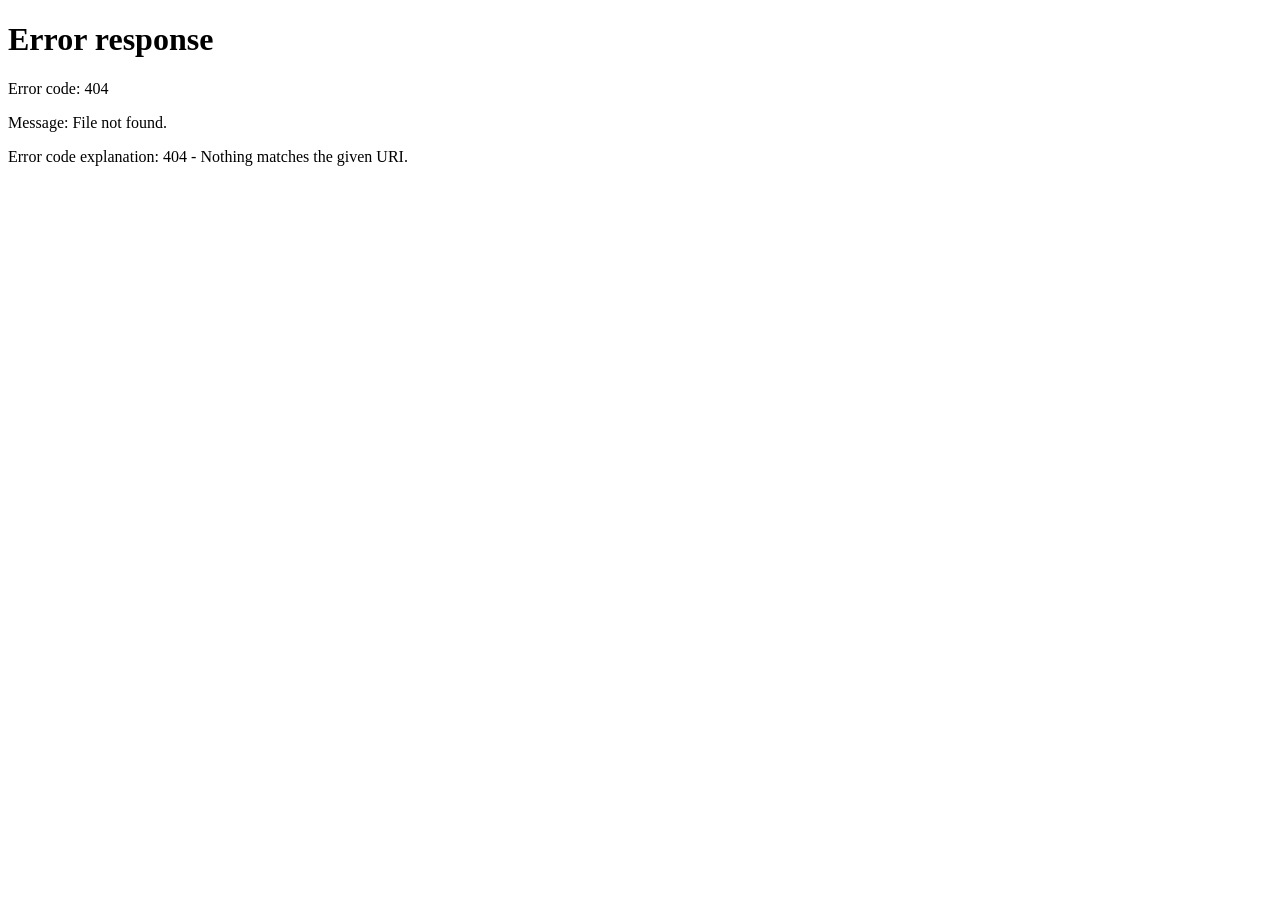
==== Checkout/checkout.html @ 46fd6de1 "my first website" ====
<!DOCTYPE html>
<html lang="en">

<head>
    <meta charset="UTF-8">
    <meta name="viewport" content="width=device-width, initial-scale=1.0">
    <title>Secure Checkout | DMotoTech Premium</title>
    <!-- Fonts & Icons -->
    <link href="https://fonts.googleapis.com/css2?family=Plus+Jakarta+Sans:wght@400;500;600;700;800&display=swap"
        rel="stylesheet">
    <link rel="stylesheet" href="https://cdnjs.cloudflare.com/ajax/libs/font-awesome/6.4.0/css/all.min.css">

    <link rel="stylesheet" href="../Header/header.css">

    <!-- Razorpay SDK -->
    <script src="https://checkout.razorpay.com/v1/checkout.js"></script>
    <script src="../Header/header.js"></script>

    <style>
        * {
            margin: 0;
            padding: 0;
            box-sizing: border-box;
            font-family: 'Plus Jakarta Sans', sans-serif;
        }

        body {
            background-color: #f8fafc;
            color: #0f172a;
            min-height: 100vh;
            display: flex;
            flex-direction: column;
        }

        /* Premium Navbar Header */
        .checkout-navbar {
            background: #ffffff;
            border-bottom: 1px solid #e2e8f0;
            padding: 14px 40px;
            display: flex;
            justify-content: space-between;
            align-items: center;
            sticky: top;
            z-index: 10;
        }

        .nav-logo img {
            height: 40px;
            object-fit: contain;
        }

        .secure-badge {
            display: flex;
            align-items: center;
            gap: 8px;
            font-size: 13px;
            font-weight: 600;
            color: #64748b;
        }

        .secure-badge i {
            color: #22c55e;
            font-size: 16px;
        }

        /* Main Split Container Layout */
        .main-checkout-wrapper {
            max-width: 1250px;
            width: 100%;
            margin: 40px auto;
            padding: 0 24px;
            display: grid;
            grid-template-columns: 1fr 420px;
            gap: 32px;
            flex-grow: 1;
        }

        /* Left Column: Payments Section */
        .payment-section-box {
            background: #ffffff;
            border: 1px solid #e2e8f0;
            border-radius: 16px;
            padding: 32px;
            box-shadow: 0 4px 6px -1px rgba(0, 0, 0, 0.02);
        }

        .section-title {
            font-size: 20px;
            font-weight: 800;
            letter-spacing: -0.3px;
            margin-bottom: 8px;
            color: #0f172a;
        }

        .section-desc {
            font-size: 13px;
            color: #64748b;
            margin-bottom: 28px;
        }

        .payment-methods-grid {
            display: flex;
            flex-direction: column;
            gap: 16px;
        }

        .method-card {
            display: flex;
            align-items: center;
            gap: 18px;
            padding: 20px;
            border: 2px solid #e2e8f0;
            border-radius: 12px;
            cursor: pointer;
            transition: all 0.25s cubic-bezier(0.4, 0, 0.2, 1);
            position: relative;
        }

        .method-card:hover {
            border-color: #0f172a;
            background: #f8fafc;
        }

        .method-card.selected {
            border-color: #0f172a;
            background: #f8fafc;
            box-shadow: 0 4px 12px rgba(0, 0, 0, 0.03);
        }

        .custom-radio {
            width: 20px;
            height: 20px;
            border: 2px solid #cbd5e1;
            border-radius: 50%;
            display: flex;
            align-items: center;
            justify-content: center;
            transition: all 0.2s;
            flex-shrink: 0;
        }

        .method-card.selected .custom-radio {
            border-color: #0f172a;
        }

        .method-card.selected .custom-radio::after {
            content: '';
            width: 10px;
            height: 10px;
            background: #0f172a;
            border-radius: 50%;
        }

        .method-icon {
            width: 48px;
            height: 48px;
            background: #f1f5f9;
            border-radius: 10px;
            display: flex;
            align-items: center;
            justify-content: center;
            color: #0f172a;
        }

        .method-details {
            flex-grow: 1;
        }

        .method-details h4 {
            font-size: 15px;
            font-weight: 700;
            color: #0f172a;
            margin-bottom: 2px;
        }

        .method-details p {
            font-size: 12px;
            color: #64748b;
        }

        /* Right Column: Amazon-Style Summary Sidebar */
        .summary-sidebar-card {
            background: #ffffff;
            border: 1px solid #e2e8f0;
            border-radius: 16px;
            padding: 24px;
            position: sticky;
            top: 100px;
            height: fit-content;
            box-shadow: 0 10px 15px -3px rgba(0, 0, 0, 0.02);
        }

        .sidebar-title {
            font-size: 16px;
            font-weight: 700;
            margin-bottom: 16px;
        }

        /* Live Products Mini List */
        .checkout-items-list {
            max-height: 240px;
            overflow-y: auto;
            display: flex;
            flex-direction: column;
            gap: 14px;
            margin-bottom: 20px;
            padding-right: 4px;
        }

        /* Custom Scrollbar for products */
        .checkout-items-list::-webkit-scrollbar {
            width: 5px;
        }

        .checkout-items-list::-webkit-scrollbar-thumb {
            background: #cbd5e1;
            border-radius: 4px;
        }

        .summary-product-item {
            display: flex;
            gap: 12px;
            align-items: center;
            padding-bottom: 12px;
            border-bottom: 1px dashed #e2e8f0;
        }

        .summary-product-item img {
            width: 52px;
            height: 52px;
            object-fit: cover;
            border-radius: 8px;
            border: 1px solid #e2e8f0;
            flex-shrink: 0;
        }

        .p-info {
            flex-grow: 1;
            min-width: 0;
        }

        .p-info h5 {
            font-size: 13px;
            font-weight: 600;
            color: #0f172a;
            white-space: nowrap;
            overflow: hidden;
            text-overflow: ellipsis;
        }

        .p-info p {
            font-size: 11px;
            color: #64748b;
        }

        .p-item-price {
            font-size: 13px;
            font-weight: 700;
            color: #0f172a;
            text-align: right;
        }

        /* Pricing Invoice Breakdown */
        .invoice-breakdown {
            display: flex;
            flex-direction: column;
            gap: 10px;
            padding: 16px 0;
            border-top: 1px solid #e2e8f0;
            border-bottom: 1px solid #e2e8f0;
        }

        .invoice-row {
            display: flex;
            justify-content: space-between;
            font-size: 13px;
            color: #64748b;
        }

        .invoice-row.total-row {
            font-size: 16px;
            font-weight: 800;
            color: #0f172a;
            margin-top: 4px;
        }

        .total-row .total-price {
            color: #ef4444;
        }

        /* Order CTA Button */
        .place-order-btn {
            width: 100%;
            padding: 15px;
            background: #0f172a;
            color: #ffffff;
            border: none;
            border-radius: 10px;
            font-size: 14px;
            font-weight: 700;
            cursor: pointer;
            margin-top: 20px;
            transition: background 0.2s;
            display: flex;
            align-items: center;
            justify-content: center;
            gap: 8px;
        }

        .place-order-btn:hover {
            background: #1e293b;
        }

        .return-link {
            display: block;
            text-align: center;
            font-size: 12px;
            font-weight: 600;
            color: #64748b;
            text-decoration: none;
            margin-top: 16px;
            transition: color 0.2s;
        }

        .return-link:hover {
            color: #0f172a;
        }

        /* Responsive Breakpoints */
        @media (max-width: 992px) {
            .main-checkout-wrapper {
                grid-template-columns: 1fr;
                gap: 24px;
                margin: 20px auto;
            }

            .summary-sidebar-card {
                position: static;
            }
        }
    </style>
</head>

<body>

    <div id="global-header"></div>

    <!-- MAIN INTERFACE -->
    <main class="main-checkout-wrapper">

        <!-- LEFT COLUMN: PAYMENT SCHEME -->
        <section class="payment-section-box">
            <h2 class="section-title">Choose Payment Method</h2>
            <p class="section-desc">Select an option below to securely process and fulfill your order.</p>

            <div class="payment-methods-grid">
                <!-- Method 1: Razorpay Gateway -->
                <div class="method-card selected" id="opt-online" onclick="selectPaymentRoute('online')">
                    <div class="custom-radio"></div>
                    <div class="method-icon">
                        <svg xmlns="http://www.w3.org/2000/svg" width="22" height="22" viewBox="0 0 24 24" fill="none"
                            stroke="currentColor" stroke-width="2" stroke-linecap="round" stroke-linejoin="round">
                            <rect x="1" y="4" width="22" height="16" rx="2" ry="2"></rect>
                            <line x1="1" y1="10" x2="23" y2="10"></line>
                        </svg>
                    </div>
                    <div class="method-details">
                        <h4>Pay Online (Instant Verification)</h4>
                        <p>Pay smoothly using UPI, Cards, NetBanking, or Wallets via Razorpay</p>
                    </div>
                </div>

                <!-- Method 2: Cash on Delivery -->
                <div class="method-card" id="opt-cod" onclick="selectPaymentRoute('cod')">
                    <div class="custom-radio"></div>
                    <div class="method-icon">
                        <svg xmlns="http://www.w3.org/2000/svg" width="22" height="22" viewBox="0 0 24 24" fill="none"
                            stroke="currentColor" stroke-width="2" stroke-linecap="round" stroke-linejoin="round">
                            <rect x="2" y="7" width="20" height="14" rx="2" ry="2"></rect>
                            <path d="M16 21V5a2 2 0 0 0-2-2h-4a2 2 0 0 0-2 2v16"></path>
                        </svg>
                    </div>
                    <div class="method-details">
                        <h4>Cash on Delivery (COD)</h4>
                        <p>Pay with cash direct at your doorstep upon handling shipment</p>
                    </div>
                </div>
            </div>
        </section>

        <!-- RIGHT COLUMN: AMAZON SYSTEM BREAKDOWN -->
        <aside class="summary-sidebar-card">
            <h3 class="sidebar-title">Order Summary</h3>

            <!-- Dynamic Inject Item List Target -->
            <div class="checkout-items-list" id="checkoutItemsTarget"></div>

            <!-- Financial Metrics Grid -->
            <div class="invoice-breakdown">
                <div class="invoice-row">
                    <span>Items Subtotal:</span>
                    <span id="subtotalCost">₹0</span>
                </div>
                <div class="invoice-row">
                    <span>Shipping Handling:</span>
                    <span style="color: #22c55e; font-weight: 600;">FREE</span>
                </div>
                <div class="invoice-row">
                    <span>Estimated Tax (GST):</span>
                    <span>₹0</span>
                </div>
                <div class="invoice-row total-row">
                    <span>Order Total:</span>
                    <span class="total-price" id="finalTotalCost">₹0</span>
                </div>
            </div>

            <!-- Big Core CTA Button -->
            <button class="place-order-btn" onclick="executeSelectedOrderPayment()">
                <i class="fa-solid fa-lock"></i> Complete My Order
            </button>

            <a href="./index.html" class="return-link"><i class="fa-solid fa-chevron-left"
                    style="font-size:10px; margin-right:4px;"></i> Return & Edit Cart</a>
        </aside>

    </main>

    <!-- CORE DATA PROCESSING CONTROLLER LOGIC -->
    <script>
        let selectedPaymentMethod = 'online';
        let calculatedCartTotal = 0;

        function renderCheckoutOverview() {
            const activeCartItems = JSON.parse(localStorage.getItem('dochaki_cart')) || [];
            const listContainer = document.getElementById('checkoutItemsTarget');

            if (activeCartItems.length === 0) {
                alert("Your cart is empty!");
                window.location.href = "./index.html";
                return;
            }

            listContainer.innerHTML = '';
            calculatedCartTotal = 0;

            // Generate Amazon Row Items dynamically
            activeCartItems.forEach(item => {
                calculatedCartTotal += (item.price * item.qty);
                const defaultFallback = 'https://dmototech.co.in/wp-content/uploads/2026/01/G-310-GS.webp';
                const imageSrc = item.img ? item.img : defaultFallback;

                const itemMarkup = `
                    <div class="summary-product-item">
                        <img src="${imageSrc}" alt="${item.name}">
                        <div class="p-info">
                            <h5>${item.name}</h5>
                            <p>Qty: ${item.qty}</p>
                        </div>
                        <div class="p-item-price">₹${(item.price * item.qty).toLocaleString('en-IN')}</div>
                    </div>
                `;
                listContainer.innerHTML += itemMarkup;
            });

            // Re-map financial display indices
            document.getElementById('subtotalCost').innerText = '₹' + calculatedCartTotal.toLocaleString('en-IN');
            document.getElementById('finalTotalCost').innerText = '₹' + calculatedCartTotal.toLocaleString('en-IN');
        }

        // Toggle Visual selection states
        function selectPaymentRoute(method) {
            selectedPaymentMethod = method;
            document.querySelectorAll('.method-card').forEach(card => card.classList.remove('selected'));

            if (method === 'online') {
                document.getElementById('opt-online').classList.add('selected');
            } else {
                document.getElementById('opt-cod').classList.add('selected');
            }
        }

        // Processing Pipeline Dispatcher
        function executeSelectedOrderPayment() {
            if (selectedPaymentMethod === 'online') {
                const options = {
                    "key": "rzp_test_YOUR_KEY_HERE", // **Apni valid credentials yahan apply karein**
                    "amount": calculatedCartTotal * 100,
                    "currency": "INR",
                    "name": "DMotoTech Premium Gear",
                    "description": "Secure Checkout Processing Hub",
                    "image": "https://res.cloudinary.com/dhrqbdrkh/image/upload/v1782471800/dmotottech_awtowl.png",
                    "handler": function (response) {
                        alert(`Payment Successful!\nPayment ID: ${response.razorpay_payment_id}`);
                        flushCartAndClose();
                    },
                    "prefill": {
                        "name": "Customer Name", "email": "customer@example.com", "contact": "9999999999"
                    },
                    "theme": { "color": "#0f172a" }
                };
                const rzp = new Razorpay(options);
                rzp.open();
            } else {
                alert("🎉 Order Confirmed via Cash on Delivery (COD)!\nThank you for shopping with DMotoTech.");
                flushCartAndClose();
            }
        }

        function flushCartAndClose() {
            localStorage.removeItem('dochaki_cart');
            window.location.href = "./index.html";
        }

        window.addEventListener('DOMContentLoaded', renderCheckoutOverview);
    </script>

    <script>
        fetch('../Header/header.html')
            .then(response => response.text())
            .then(data => {

                // Header inject karo
                document.getElementById('global-header').innerHTML = data;

                // ===== Sirf Cart Hide =====
                const cartIcon = document.querySelector('[title="View Cart"]');
                if (cartIcon) cartIcon.style.display = "none";

                const cartDrawer = document.getElementById("cartDrawer");
                if (cartDrawer) cartDrawer.style.display = "none";

                const cartOverlay = document.getElementById("cartOverlay");
                if (cartOverlay) cartOverlay.style.display = "none";

                // =========================

                // Current page
                let currentPage = window.location.pathname.split("/").pop();

                if (currentPage === "" || currentPage === "/") {
                    currentPage = "index.html";
                }

                const menuItems = document.querySelectorAll(".hm-head-moto-nav-list li");
                menuItems.forEach(li => li.classList.remove("active-li"));

                let activeFound = false;

                menuItems.forEach(li => {
                    const link = li.querySelector("a");
                    if (!link) return;

                    const href = link.getAttribute("href").replace("./", "");

                    if (href === currentPage) {
                        li.classList.add("active-li");
                        activeFound = true;
                    }
                });

                if (!activeFound) {
                    const homeItem = document.querySelector(
                        '.hm-head-moto-nav-list a[data-page="index.html"]'
                    )?.parentElement;

                    if (homeItem) {
                        homeItem.classList.add("active-li");
                    }
                }

            })
            .catch(error => console.error("Header Load Error:", error));
    </script>
</body>

</html>
---- Header/header.css ----
*{
      list-style: none;
  }
/* ==========================================================================
   2. CUSTOM HEADER & BRAND NAVIGATION STYLES (LIGHT MODE)
   ========================================================================== */
.hm-head-moto-header {
    width: 100%;
    background: #ffffff;               
    border-bottom: 1px solid #e4e4e7;  
    position: sticky;
    top: 0;
    z-index: 1000;                     
    box-shadow: 0 2px 10px rgba(0, 0, 0, 0.03);
}

.hm-head-moto-header-container {
    max-width: 1400px;
    margin: 0 auto;
    padding: 16px 24px;
    display: flex;
    justify-content: space-between;
    align-items: center;
}

/* Mobile Hamburger Button Layout */
.hm-mobile-menu-toggle {
    display: none; /* Desktop par hidden rahega */
    background: #f4f4f5;
    border: none;
    color: #18181b;
    font-size: 18px;
    cursor: pointer;
    width: 40px;
    height: 40px;
    border-radius: 50%;
    align-items: center;
    justify-content: center;
    transition: all 0.2s ease;
}

.hm-mobile-menu-toggle:hover {
    background: #e4e4e7;
}

.hm-head-moto-logo-area a {
    display: flex;
    align-items: center;
}

.hm-head-moto-brand-logo {
    height: 48px;                      
    object-fit: contain;
}

.hm-head-moto-nav-list{
    display:flex;
    align-items:center;
    gap:35px;
    margin:0;
    padding:0;
}

.hm-head-moto-nav-list li{
    position:relative;
    list-style:none;
}

.hm-head-moto-nav-list li a{
    display:block;
    text-decoration:none;
    color:#18181b;
    font-size:15px;
    font-weight:600;
    padding:10px 0;
    transition:color .3s ease;
}

/* Underline */

.hm-head-moto-nav-list li::after{
    content:"";
    position:absolute;
    left:0;
    bottom:-5px;
    width:0;
    height:2px;
    background:#e11d48;
    transition:width .3s ease;
}

/* =========================
   Active Page
========================= */

.hm-head-moto-nav-list li.active-li::after{
    width:100%;
}

.hm-head-moto-nav-list li.active-li a{
    color:#e11d48;
}

/* =========================
   Hover Effect
========================= */

/* Hover hone par active underline aur color hide ho jayega */
.hm-head-moto-nav-list:hover li.active-li::after{
    width:0;
}

.hm-head-moto-nav-list:hover li.active-li a{
    color:#18181b;
}

/* Jis item par hover ho usi par underline aaye */
.hm-head-moto-nav-list li:hover::after{
    width:100%;
}

.hm-head-moto-nav-list li:hover a{
    color:#e11d48;
}
.hm-head-moto-header-utils {
    display: flex;
    align-items: center;
    gap: 16px;
}

.hm-head-moto-utility-link {
    color: #71717a;
    text-decoration: none;
    font-size: 16px;
    display: flex;
    align-items: center;
    justify-content: center;
    position: relative;
    width: 40px;
    height: 40px;
    border-radius: 50%;
    background: #f4f4f5;                
    transition: all 0.2s ease;
}

.hm-head-moto-utility-link:hover {
    color: #18181b;
    background: #e4e4e7;
}

.header-cart-badge {
    position: absolute;
    top: -4px;
    right: -4px;
    background: #ef4444;
    color: #ffffff;
    font-size: 10px;
    font-weight: 700;
    padding: 2px 6px;
    border-radius: 20px;
    min-width: 18px;
    text-align: center;
    border: 2px solid #ffffff;         
}

/* ==========================================================================
   3. MOBILE DRAWER NAVIGATION STYLES
   ========================================================================== */
.hm-mobile-nav-overlay {
    position: fixed;
    top: 0; left: 0;
    width: 100vw; height: 100vh;
    background: rgba(0, 0, 0, 0.4);
    backdrop-filter: blur(4px);
    z-index: 99996;
    display: none;
}

.hm-mobile-nav-panel {
    position: fixed;
    top: 0; left: -280px;
    width: 280px; height: 100vh;
    background: #ffffff;
    box-shadow: 4px 0 20px rgba(0,0,0,0.05);
    z-index: 99997;
    transition: left 0.3s ease;
    display: flex;
    flex-direction: column;
}

.hm-mobile-nav-panel.open { left: 0; }
.hm-mobile-nav-overlay.open { display: block; }

.hm-mobile-nav-header {
    padding: 20px;
    border-bottom: 1px solid #e4e4e7;
    display: flex;
    justify-content: space-between;
    align-items: center;
}

.hm-mobile-nav-close {
    background: #f4f4f5; border: none; width: 32px; height: 32px;
    border-radius: 50%; cursor: pointer; color: #71717a;
}

.hm-mobile-nav-links {
    list-style: none;
    padding: 20px;
    display: flex;
    flex-direction: column;
    gap: 20px;
}

.hm-mobile-nav-links a {
    color: #18181b;
    text-decoration: none;
    font-size: 15px;
    font-weight: 600;
    display: block;
    padding: 8px 0;
}

.hm-mobile-nav-links a.hm-mobile-active {
    color: #ef4444;
}

/* ==========================================================================
   4. HIGH STACKING EXTENDED DRAWER FIXES
   ========================================================================== */
.cart-drawer-overlay {
    position: fixed;
    top: 0; left: 0;
    width: 100vw; height: 100vh;
    background: rgba(24, 24, 27, 0.3); 
    backdrop-filter: blur(8px);        
    z-index: 99998 !important;         
    display: none;
    opacity: 0;
}

.cart-drawer-panel {
    position: fixed;
    top: 0; right: -440px;                     
    width: 400px; height: 100vh;
    background: #ffffff;               
    box-shadow: -8px 0 30px rgba(0, 0, 0, 0.08);
    z-index: 99999 !important;         
    transition: right 0.4s cubic-bezier(0.16, 1, 0.3, 1);
    display: flex;
    flex-direction: column;
}

.cart-drawer-panel.open { right: 0 !important; }
.cart-drawer-overlay.open { display: block !important; opacity: 1 !important; }

.cart-drawer-header {
    padding: 24px; background: #ffffff; color: #18181b;
    display: flex; justify-content: space-between; align-items: center;
    border-bottom: 1px solid #e4e4e7;
}

.cart-drawer-close {
    background: #f4f4f5; border: none; color: #71717a; font-size: 14px;
    cursor: pointer; width: 32px; height: 32px; border-radius: 50%;
    display: flex; align-items: center; justify-content: center;
}

.cart-drawer-content {
    flex-grow: 1; padding: 20px; overflow-y: auto;                  
    display: flex; flex-direction: column; gap: 12px; background: #fafafa;               
}

.cart-live-item {
    display: flex; gap: 14px; align-items: center; padding: 14px;
    background: #ffffff; border: 1px solid #e4e4e7; border-radius: 12px;
    position: relative; box-shadow: 0 2px 8px rgba(0, 0, 0, 0.02);
}

.cart-live-img { width: 65px; height: 65px; object-fit: cover; border-radius: 8px; border: 1px solid #e4e4e7;}
.cart-live-details { flex-grow: 1; padding-right: 20px; }
.cart-live-name { font-size: 13px; font-weight: 600; color: #18181b; margin-bottom: 4px; }
.cart-live-price { font-size: 13px; color: #b45309; font-weight: 700; }
.cart-live-remove { position: absolute; top: 12px; right: 12px; background: none; border: none; color: #a1a1aa; cursor: pointer; }

.cart-drawer-footer { padding: 24px; border-top: 1px solid #e4e4e7; background: #ffffff; }
.cart-total-bar { display: flex; justify-content: space-between; font-weight: 700; font-size: 15px; margin-bottom: 6px; }

.checkout-razorpay-btn {
    width: 100%; padding: 14px; background: #18181b; color: #ffffff; border: none;
    border-radius: 8px; font-weight: 700; text-transform: uppercase; font-size: 12px;
    cursor: pointer; box-shadow: 0 4px 12px rgba(24, 24, 27, 0.12);
}

/* ==========================================================================
   5. RESPONSIVE MEDIA VIEWPORTS (BREAKPOINTS)
   ========================================================================== */
@media (max-width: 768px) {
    .hm-head-moto-navbar {
        display: none; /* Desktop menu hidden */
    }
    .hm-mobile-menu-toggle {
        display: flex; /* Hamburger Icon Visible */
    }
    .cart-drawer-panel {
        width: 100%; /* Mobile par Full screen cart */
        right: -100%;
    }
}



/* --- PAYMENT METHOD MODAL SYSTEM --- */
.payment-modal-overlay {
    position: fixed;
    top: 0; left: 0;
    width: 100vw; height: 100vh;
    background: rgba(24, 24, 27, 0.4);
    backdrop-filter: blur(6px);
    z-index: 100000; /* Cart drawer se bhi upar rahega */
    display: none;
    opacity: 0;
    transition: opacity 0.3s ease;
}

.payment-modal-card {
    position: fixed;
    top: 50%; left: 50%;
    transform: translate(-50%, -50%) scale(0.95);
    width: 90%;
    max-width: 440px;
    background: #ffffff;
    border-radius: 16px;
    box-shadow: 0 20px 25px -5px rgba(0,0,0,0.1), 0 10px 10px -5px rgba(0,0,0,0.04);
    z-index: 100001;
    display: none;
    flex-direction: column;
    overflow: hidden;
    transition: all 0.3s cubic-bezier(0.16, 1, 0.3, 1);
}

.payment-modal-card.open {
    display: flex;
    transform: translate(-50%, -50%) scale(1);
}
.payment-modal-overlay.open {
    display: block;
    opacity: 1;
}

.payment-modal-header {
    padding: 20px 24px;
    border-bottom: 1px solid #e4e4e7;
    display: flex;
    justify-content: space-between;
    align-items: center;
}
.payment-modal-header h4 { font-size: 16px; font-weight: 700; color: #18181b; }

.payment-modal-close {
    background: #f4f4f5; border: none; width: 28px; height: 28px;
    border-radius: 50%; cursor: pointer; color: #71717a; font-size: 12px;
}

.payment-modal-body { padding: 20px 24px; display: flex; flex-direction: column; gap: 12px; }

/* Interactive Selection Cards */
.payment-option-card {
    display: flex;
    align-items: center;
    gap: 16px;
    padding: 16px;
    background: #ffffff;
    border: 1px solid #e4e4e7;
    border-radius: 12px;
    cursor: pointer;
    transition: all 0.2s ease;
}
.payment-option-card:hover {
    background: #fafafa;
    border-color: #a1a1aa;
    transform: translateY(-1px);
}

.payment-option-icon {
    width: 44px; height: 44px; background: #f4f4f5; border-radius: 10px;
    display: flex; align-items: center; justify-content: center; color: #18181b;
}

.payment-option-info { flex-grow: 1; }
.payment-option-info h5 { font-size: 14px; font-weight: 600; color: #18181b; margin-bottom: 2px; }
.payment-option-info p { font-size: 12px; color: #71717a; }
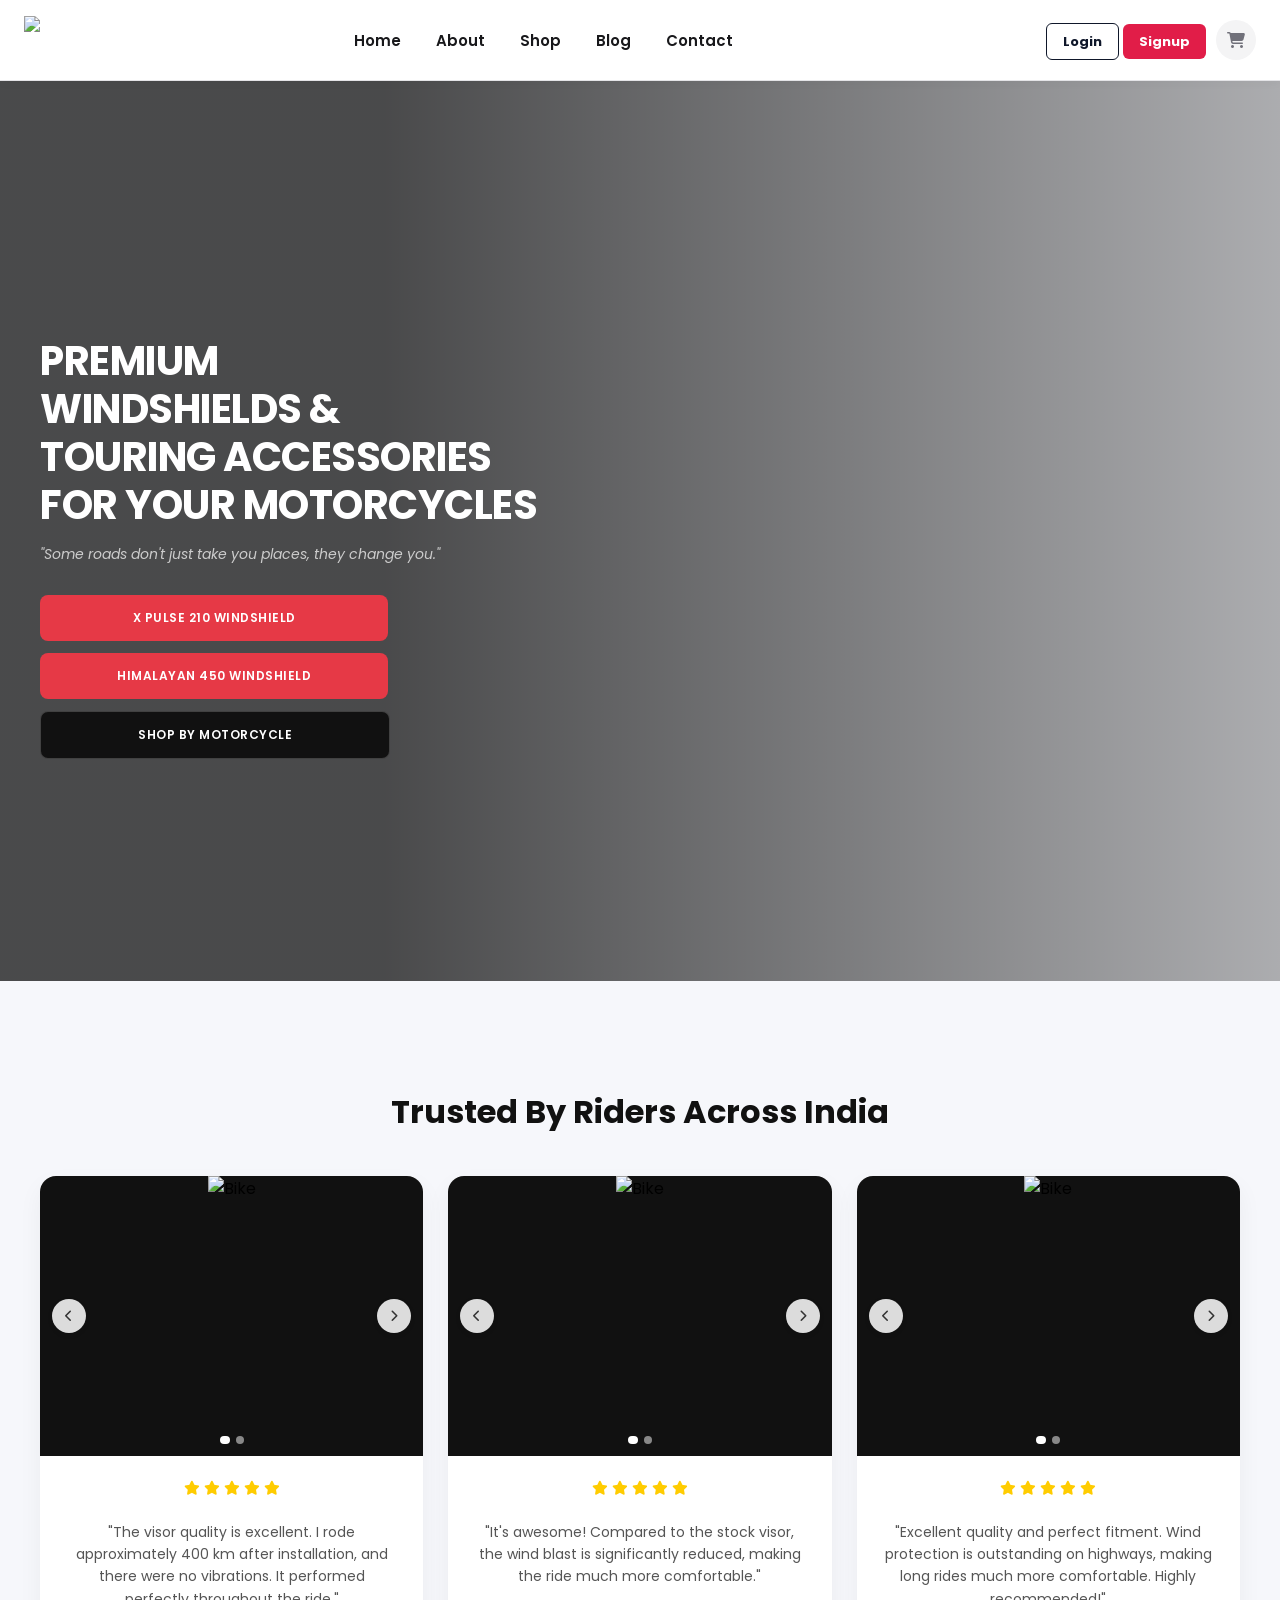
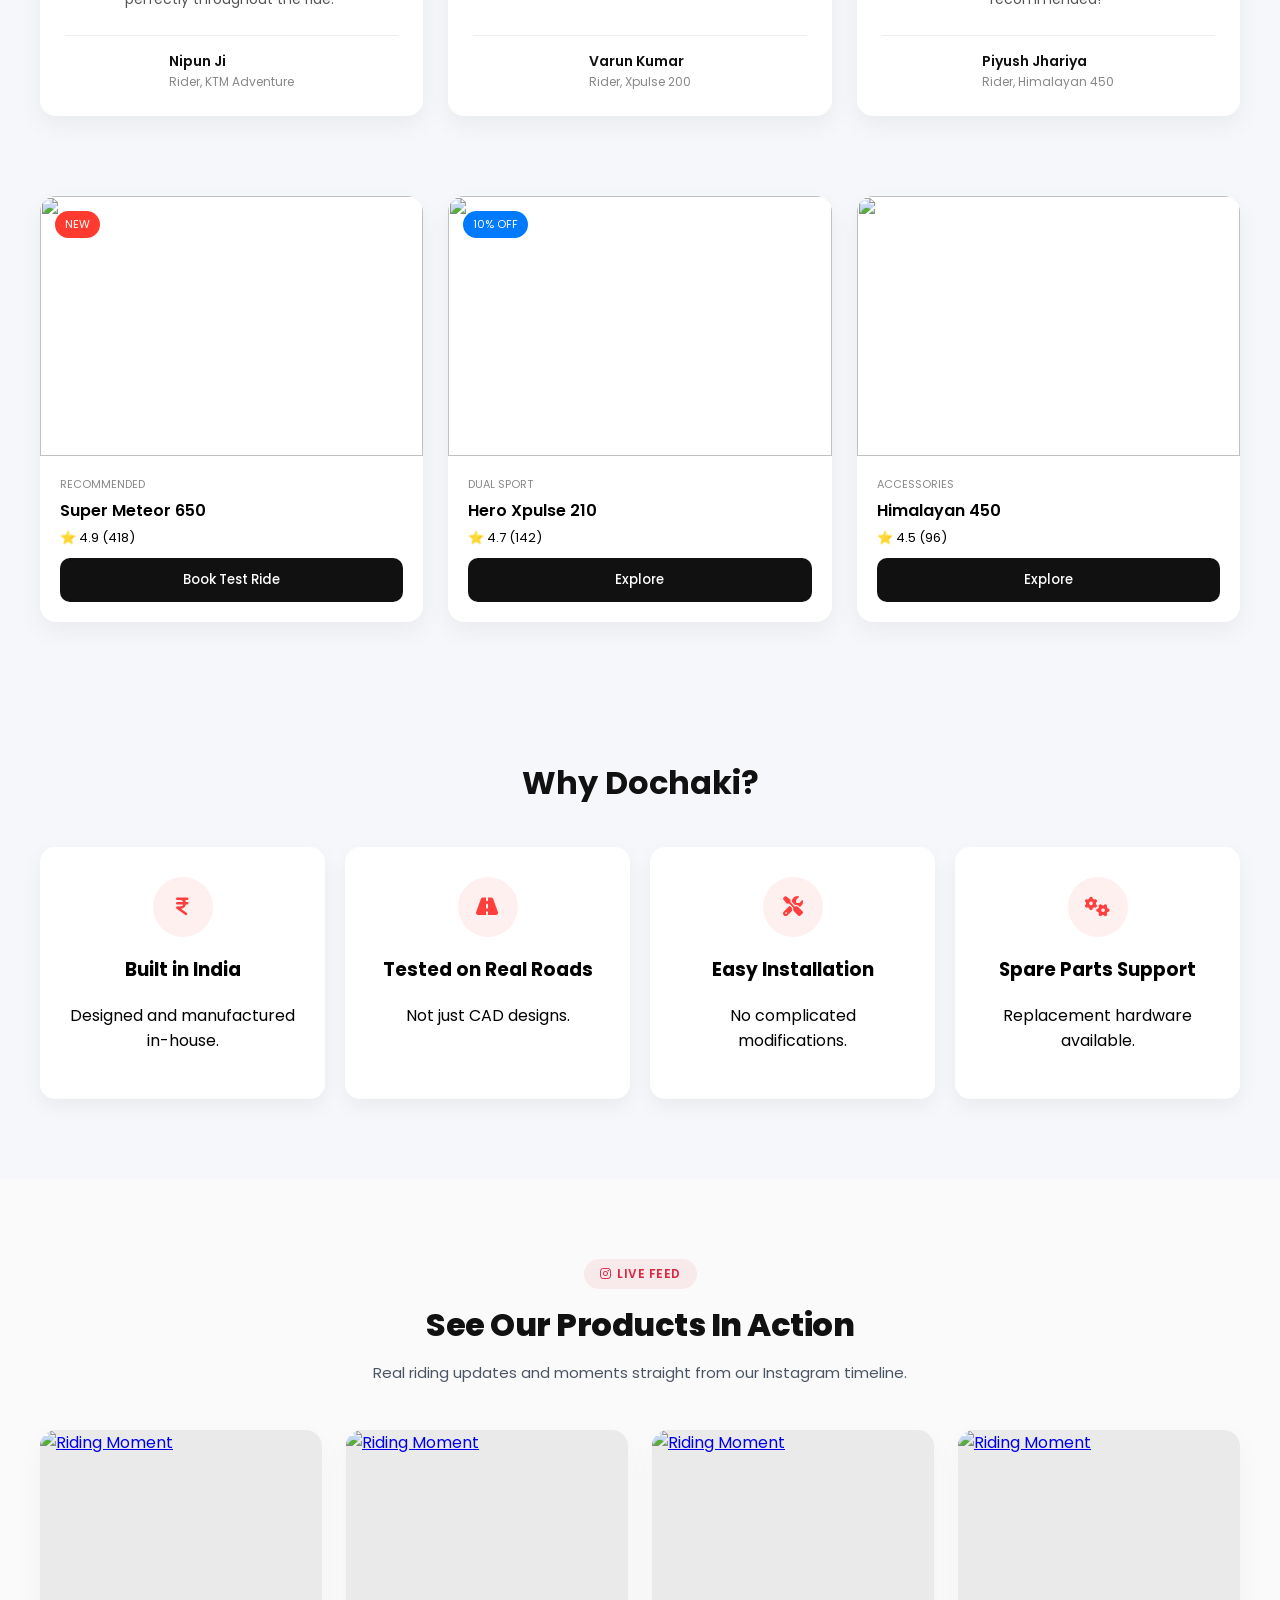
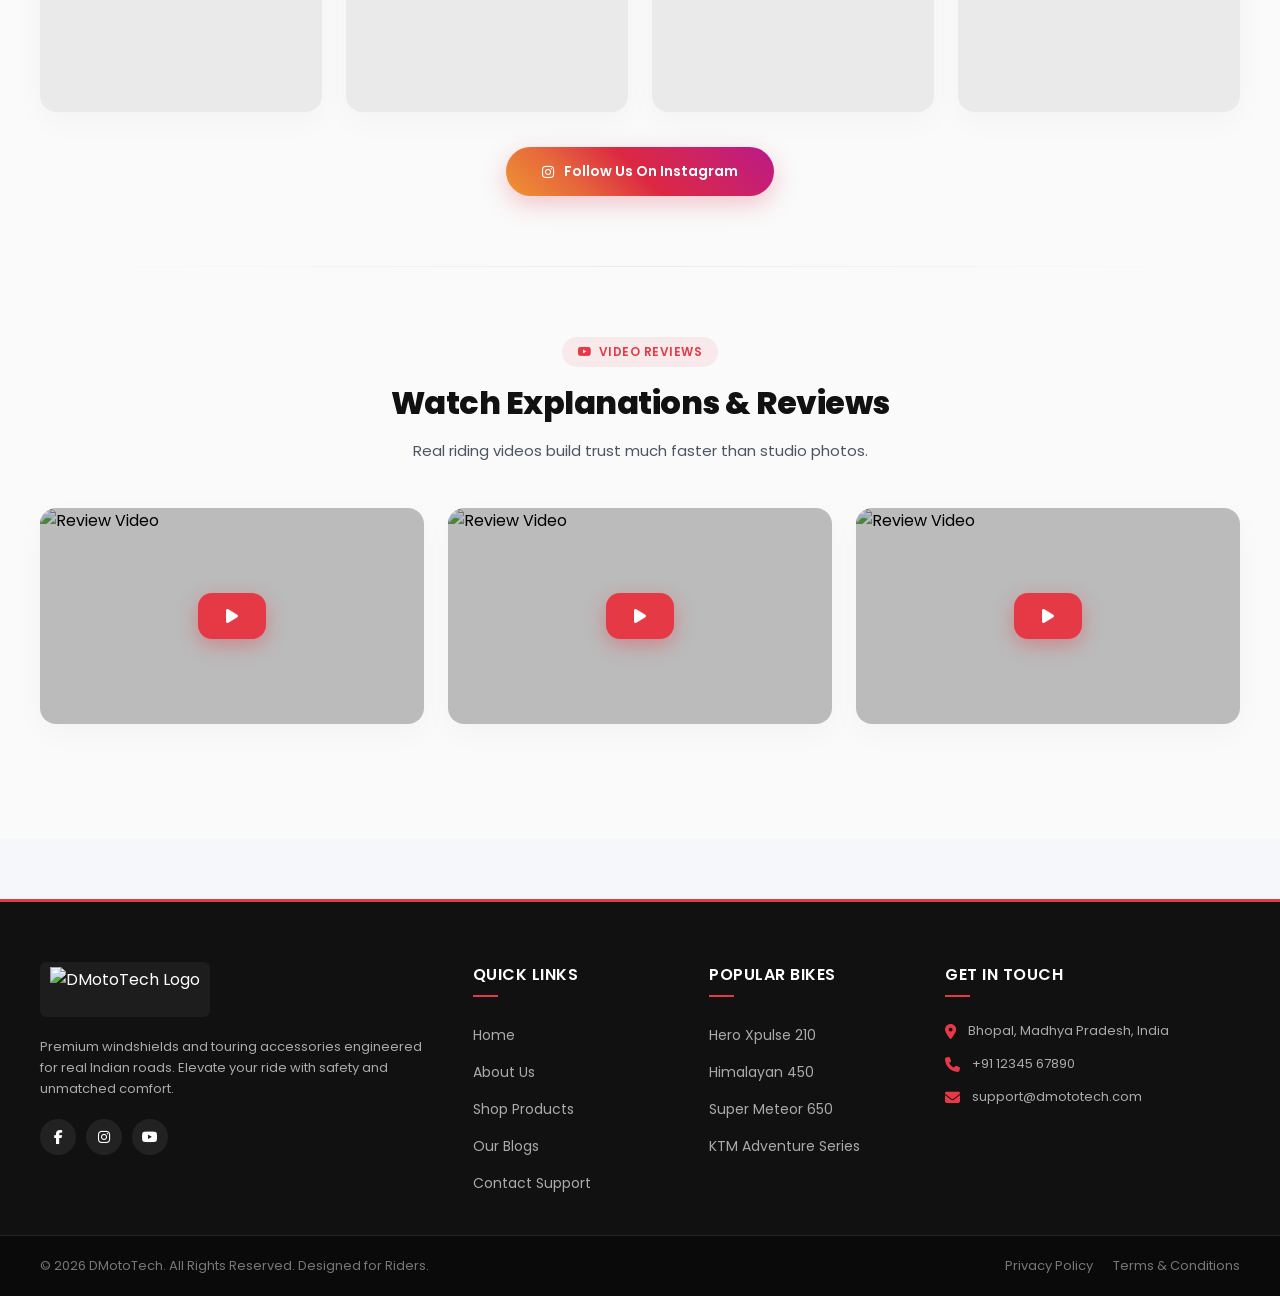
==== commit 3577f2f6: "all completed" ====
--- a/Checkout/checkout.html
+++ b/Checkout/checkout.html
@@ -5,382 +5,55 @@
     <meta charset="UTF-8">
     <meta name="viewport" content="width=device-width, initial-scale=1.0">
     <title>Secure Checkout | DMotoTech Premium</title>
-    <!-- Fonts & Icons -->
     <link href="https://fonts.googleapis.com/css2?family=Plus+Jakarta+Sans:wght@400;500;600;700;800&display=swap"
         rel="stylesheet">
     <link rel="stylesheet" href="https://cdnjs.cloudflare.com/ajax/libs/font-awesome/6.4.0/css/all.min.css">
 
-    <link rel="stylesheet" href="../Header/header.css">
-
-    <!-- Razorpay SDK -->
+    <link rel="stylesheet" href="../header.css">
+    <link rel="stylesheet" href="./Checkout.css">
+
+    <script src="https://cdn.jsdelivr.net/npm/@supabase/supabase-js@2"></script>
+
     <script src="https://checkout.razorpay.com/v1/checkout.js"></script>
     <script src="../Header/header.js"></script>
-
-    <style>
-        * {
-            margin: 0;
-            padding: 0;
-            box-sizing: border-box;
-            font-family: 'Plus Jakarta Sans', sans-serif;
-        }
-
-        body {
-            background-color: #f8fafc;
-            color: #0f172a;
-            min-height: 100vh;
-            display: flex;
-            flex-direction: column;
-        }
-
-        /* Premium Navbar Header */
-        .checkout-navbar {
-            background: #ffffff;
-            border-bottom: 1px solid #e2e8f0;
-            padding: 14px 40px;
-            display: flex;
-            justify-content: space-between;
-            align-items: center;
-            sticky: top;
-            z-index: 10;
-        }
-
-        .nav-logo img {
-            height: 40px;
-            object-fit: contain;
-        }
-
-        .secure-badge {
-            display: flex;
-            align-items: center;
-            gap: 8px;
-            font-size: 13px;
-            font-weight: 600;
-            color: #64748b;
-        }
-
-        .secure-badge i {
-            color: #22c55e;
-            font-size: 16px;
-        }
-
-        /* Main Split Container Layout */
-        .main-checkout-wrapper {
-            max-width: 1250px;
-            width: 100%;
-            margin: 40px auto;
-            padding: 0 24px;
-            display: grid;
-            grid-template-columns: 1fr 420px;
-            gap: 32px;
-            flex-grow: 1;
-        }
-
-        /* Left Column: Payments Section */
-        .payment-section-box {
-            background: #ffffff;
-            border: 1px solid #e2e8f0;
-            border-radius: 16px;
-            padding: 32px;
-            box-shadow: 0 4px 6px -1px rgba(0, 0, 0, 0.02);
-        }
-
-        .section-title {
-            font-size: 20px;
-            font-weight: 800;
-            letter-spacing: -0.3px;
-            margin-bottom: 8px;
-            color: #0f172a;
-        }
-
-        .section-desc {
-            font-size: 13px;
-            color: #64748b;
-            margin-bottom: 28px;
-        }
-
-        .payment-methods-grid {
-            display: flex;
-            flex-direction: column;
-            gap: 16px;
-        }
-
-        .method-card {
-            display: flex;
-            align-items: center;
-            gap: 18px;
-            padding: 20px;
-            border: 2px solid #e2e8f0;
-            border-radius: 12px;
-            cursor: pointer;
-            transition: all 0.25s cubic-bezier(0.4, 0, 0.2, 1);
-            position: relative;
-        }
-
-        .method-card:hover {
-            border-color: #0f172a;
-            background: #f8fafc;
-        }
-
-        .method-card.selected {
-            border-color: #0f172a;
-            background: #f8fafc;
-            box-shadow: 0 4px 12px rgba(0, 0, 0, 0.03);
-        }
-
-        .custom-radio {
-            width: 20px;
-            height: 20px;
-            border: 2px solid #cbd5e1;
-            border-radius: 50%;
-            display: flex;
-            align-items: center;
-            justify-content: center;
-            transition: all 0.2s;
-            flex-shrink: 0;
-        }
-
-        .method-card.selected .custom-radio {
-            border-color: #0f172a;
-        }
-
-        .method-card.selected .custom-radio::after {
-            content: '';
-            width: 10px;
-            height: 10px;
-            background: #0f172a;
-            border-radius: 50%;
-        }
-
-        .method-icon {
-            width: 48px;
-            height: 48px;
-            background: #f1f5f9;
-            border-radius: 10px;
-            display: flex;
-            align-items: center;
-            justify-content: center;
-            color: #0f172a;
-        }
-
-        .method-details {
-            flex-grow: 1;
-        }
-
-        .method-details h4 {
-            font-size: 15px;
-            font-weight: 700;
-            color: #0f172a;
-            margin-bottom: 2px;
-        }
-
-        .method-details p {
-            font-size: 12px;
-            color: #64748b;
-        }
-
-        /* Right Column: Amazon-Style Summary Sidebar */
-        .summary-sidebar-card {
-            background: #ffffff;
-            border: 1px solid #e2e8f0;
-            border-radius: 16px;
-            padding: 24px;
-            position: sticky;
-            top: 100px;
-            height: fit-content;
-            box-shadow: 0 10px 15px -3px rgba(0, 0, 0, 0.02);
-        }
-
-        .sidebar-title {
-            font-size: 16px;
-            font-weight: 700;
-            margin-bottom: 16px;
-        }
-
-        /* Live Products Mini List */
-        .checkout-items-list {
-            max-height: 240px;
-            overflow-y: auto;
-            display: flex;
-            flex-direction: column;
-            gap: 14px;
-            margin-bottom: 20px;
-            padding-right: 4px;
-        }
-
-        /* Custom Scrollbar for products */
-        .checkout-items-list::-webkit-scrollbar {
-            width: 5px;
-        }
-
-        .checkout-items-list::-webkit-scrollbar-thumb {
-            background: #cbd5e1;
-            border-radius: 4px;
-        }
-
-        .summary-product-item {
-            display: flex;
-            gap: 12px;
-            align-items: center;
-            padding-bottom: 12px;
-            border-bottom: 1px dashed #e2e8f0;
-        }
-
-        .summary-product-item img {
-            width: 52px;
-            height: 52px;
-            object-fit: cover;
-            border-radius: 8px;
-            border: 1px solid #e2e8f0;
-            flex-shrink: 0;
-        }
-
-        .p-info {
-            flex-grow: 1;
-            min-width: 0;
-        }
-
-        .p-info h5 {
-            font-size: 13px;
-            font-weight: 600;
-            color: #0f172a;
-            white-space: nowrap;
-            overflow: hidden;
-            text-overflow: ellipsis;
-        }
-
-        .p-info p {
-            font-size: 11px;
-            color: #64748b;
-        }
-
-        .p-item-price {
-            font-size: 13px;
-            font-weight: 700;
-            color: #0f172a;
-            text-align: right;
-        }
-
-        /* Pricing Invoice Breakdown */
-        .invoice-breakdown {
-            display: flex;
-            flex-direction: column;
-            gap: 10px;
-            padding: 16px 0;
-            border-top: 1px solid #e2e8f0;
-            border-bottom: 1px solid #e2e8f0;
-        }
-
-        .invoice-row {
-            display: flex;
-            justify-content: space-between;
-            font-size: 13px;
-            color: #64748b;
-        }
-
-        .invoice-row.total-row {
-            font-size: 16px;
-            font-weight: 800;
-            color: #0f172a;
-            margin-top: 4px;
-        }
-
-        .total-row .total-price {
-            color: #ef4444;
-        }
-
-        /* Order CTA Button */
-        .place-order-btn {
-            width: 100%;
-            padding: 15px;
-            background: #0f172a;
-            color: #ffffff;
-            border: none;
-            border-radius: 10px;
-            font-size: 14px;
-            font-weight: 700;
-            cursor: pointer;
-            margin-top: 20px;
-            transition: background 0.2s;
-            display: flex;
-            align-items: center;
-            justify-content: center;
-            gap: 8px;
-        }
-
-        .place-order-btn:hover {
-            background: #1e293b;
-        }
-
-        .return-link {
-            display: block;
-            text-align: center;
-            font-size: 12px;
-            font-weight: 600;
-            color: #64748b;
-            text-decoration: none;
-            margin-top: 16px;
-            transition: color 0.2s;
-        }
-
-        .return-link:hover {
-            color: #0f172a;
-        }
-
-        /* Responsive Breakpoints */
-        @media (max-width: 992px) {
-            .main-checkout-wrapper {
-                grid-template-columns: 1fr;
-                gap: 24px;
-                margin: 20px auto;
-            }
-
-            .summary-sidebar-card {
-                position: static;
-            }
-        }
-    </style>
 </head>
 
 <body>
 
     <div id="global-header"></div>
 
-    <!-- MAIN INTERFACE -->
     <main class="main-checkout-wrapper">
 
-        <!-- LEFT COLUMN: PAYMENT SCHEME -->
         <section class="payment-section-box">
             <h2 class="section-title">Choose Payment Method</h2>
             <p class="section-desc">Select an option below to securely process and fulfill your order.</p>
 
             <div class="payment-methods-grid">
-                <!-- Method 1: Razorpay Gateway -->
-                <div class="method-card selected" id="opt-online" onclick="selectPaymentRoute('online')">
+                <div class="method-card selected" id="opt-online" onclick="selectPaymentRoute('online', this)">
                     <div class="custom-radio"></div>
-                    <div class="method-icon">
+                    <div class="method-icon" style="pointer-events: none;">
                         <svg xmlns="http://www.w3.org/2000/svg" width="22" height="22" viewBox="0 0 24 24" fill="none"
                             stroke="currentColor" stroke-width="2" stroke-linecap="round" stroke-linejoin="round">
                             <rect x="1" y="4" width="22" height="16" rx="2" ry="2"></rect>
                             <line x1="1" y1="10" x2="23" y2="10"></line>
                         </svg>
                     </div>
-                    <div class="method-details">
+                    <div class="method-details" style="pointer-events: none;">
                         <h4>Pay Online (Instant Verification)</h4>
                         <p>Pay smoothly using UPI, Cards, NetBanking, or Wallets via Razorpay</p>
                     </div>
                 </div>
 
-                <!-- Method 2: Cash on Delivery -->
-                <div class="method-card" id="opt-cod" onclick="selectPaymentRoute('cod')">
+                <div class="method-card" id="opt-cod" onclick="selectPaymentRoute('cod', this)">
                     <div class="custom-radio"></div>
-                    <div class="method-icon">
+                    <div class="method-icon" style="pointer-events: none;">
                         <svg xmlns="http://www.w3.org/2000/svg" width="22" height="22" viewBox="0 0 24 24" fill="none"
                             stroke="currentColor" stroke-width="2" stroke-linecap="round" stroke-linejoin="round">
                             <rect x="2" y="7" width="20" height="14" rx="2" ry="2"></rect>
                             <path d="M16 21V5a2 2 0 0 0-2-2h-4a2 2 0 0 0-2 2v16"></path>
                         </svg>
                     </div>
-                    <div class="method-details">
+                    <div class="method-details" style="pointer-events: none;">
                         <h4>Cash on Delivery (COD)</h4>
                         <p>Pay with cash direct at your doorstep upon handling shipment</p>
                     </div>
@@ -388,14 +61,11 @@
             </div>
         </section>
 
-        <!-- RIGHT COLUMN: AMAZON SYSTEM BREAKDOWN -->
         <aside class="summary-sidebar-card">
             <h3 class="sidebar-title">Order Summary</h3>
 
-            <!-- Dynamic Inject Item List Target -->
             <div class="checkout-items-list" id="checkoutItemsTarget"></div>
 
-            <!-- Financial Metrics Grid -->
             <div class="invoice-breakdown">
                 <div class="invoice-row">
                     <span>Items Subtotal:</span>
@@ -415,21 +85,37 @@
                 </div>
             </div>
 
-            <!-- Big Core CTA Button -->
             <button class="place-order-btn" onclick="executeSelectedOrderPayment()">
                 <i class="fa-solid fa-lock"></i> Complete My Order
             </button>
 
-            <a href="./index.html" class="return-link"><i class="fa-solid fa-chevron-left"
+            <a href="../index.html" class="return-link"><i class="fa-solid fa-chevron-left"
                     style="font-size:10px; margin-right:4px;"></i> Return & Edit Cart</a>
         </aside>
 
     </main>
 
-    <!-- CORE DATA PROCESSING CONTROLLER LOGIC -->
     <script>
+        // Variables ko sabse upar rakha hai taaki Supabase crash ho tab bhi ye load ho sakein
         let selectedPaymentMethod = 'online';
         let calculatedCartTotal = 0;
+        let checkoutSupabase = null;
+
+        // ======= SAFE INITIALIZATION SYSTEM =======
+        const CHECKOUT_URL = "https://ycipxljvymewdltlblvn.supabase.co";
+        const CHECKOUT_KEY = "eyJhbGciOiJIUzI1NiIsInR5cCI6IkpXVCJ9.eyJpc3MiOiJzdXBhYmFzZSIsInJlZiI6InljaXB4bGp2eW1ld2RsdGxibHZuIiwicm9sZSI6ImFub24iLCJpYXQiOjE3ODIzNzA5MzksImV4cCI6MjA5Nzk0NjkzOX0.dleDKMUuavLtA_pPKicnBexgGb4SqOGM7oU7QoEBm9I";
+
+        try {
+            // Agar URL valid hai tabhi client banega, warna catch block sambhal lega
+            if (CHECKOUT_URL && CHECKOUT_URL.startsWith('http')) {
+                checkoutSupabase = window.supabase.createClient(CHECKOUT_URL, CHECKOUT_KEY);
+            } else if (typeof window.supabase !== 'undefined' && window.supabase.auth) {
+                // Agar upar placeholder hai toh header.js ka global instance utha lo
+                checkoutSupabase = window.supabase;
+            }
+        } catch (e) {
+            console.warn("Supabase connection deferred. Please update credentials on line 116.");
+        }
 
         function renderCheckoutOverview() {
             const activeCartItems = JSON.parse(localStorage.getItem('dochaki_cart')) || [];
@@ -437,14 +123,13 @@
 
             if (activeCartItems.length === 0) {
                 alert("Your cart is empty!");
-                window.location.href = "./index.html";
+                window.location.href = "../index.html";
                 return;
             }
 
             listContainer.innerHTML = '';
             calculatedCartTotal = 0;
 
-            // Generate Amazon Row Items dynamically
             activeCartItems.forEach(item => {
                 calculatedCartTotal += (item.price * item.qty);
                 const defaultFallback = 'https://dmototech.co.in/wp-content/uploads/2026/01/G-310-GS.webp';
@@ -463,53 +148,94 @@
                 listContainer.innerHTML += itemMarkup;
             });
 
-            // Re-map financial display indices
             document.getElementById('subtotalCost').innerText = '₹' + calculatedCartTotal.toLocaleString('en-IN');
             document.getElementById('finalTotalCost').innerText = '₹' + calculatedCartTotal.toLocaleString('en-IN');
         }
 
-        // Toggle Visual selection states
-        function selectPaymentRoute(method) {
+        // Yeh functions ab har haal me chalenge bina kisi initialization error ke!
+        function selectPaymentRoute(method, element) {
             selectedPaymentMethod = method;
-            document.querySelectorAll('.method-card').forEach(card => card.classList.remove('selected'));
-
-            if (method === 'online') {
-                document.getElementById('opt-online').classList.add('selected');
+
+            document.querySelectorAll('.method-card').forEach(card => {
+                card.classList.remove('selected');
+            });
+
+            if (element) {
+                element.classList.add('selected');
             } else {
-                document.getElementById('opt-cod').classList.add('selected');
-            }
-        }
-
-        // Processing Pipeline Dispatcher
-        function executeSelectedOrderPayment() {
+                document.getElementById(method === 'online' ? 'opt-online' : 'opt-cod').classList.add('selected');
+            }
+        }
+
+        async function executeSelectedOrderPayment() {
+            // Fallback checking agar initialization fail hui ho
+            if (!checkoutSupabase) {
+                alert("⚠️ Configuration Missing: Please insert your valid Supabase HTTP/HTTPS URL and Key inside the code at line 116.");
+                return;
+            }
+
+            const { data: { user }, error: userError } = await checkoutSupabase.auth.getUser();
+
+            if (!user || userError) {
+                alert("🔒 Secure Checkout: Please login to complete your order.");
+                window.location.href = "../My_Account_page/login.html";
+                return;
+            }
+
+            const activeCartItems = JSON.parse(localStorage.getItem('dochaki_cart')) || [];
+
+            async function saveOrderToSupabase(paymentId = null) {
+                const { data, error } = await checkoutSupabase.from('orders').insert([
+                    {
+                        user_id: user.id,
+                        cart_data: activeCartItems,
+                        amount: calculatedCartTotal,
+                        payment_method: selectedPaymentMethod,
+                        status: selectedPaymentMethod === 'online' ? 'paid' : 'pending',
+                        payment_id: paymentId
+                    }
+                ]);
+
+                if (error) {
+                    console.error("Supabase Insertion Error:", error);
+                    alert("Order processed but database sync failed: " + error.message);
+                } else {
+                    if (selectedPaymentMethod === 'online') {
+                        alert(`🎉 Payment Successful!\nOrder successfully saved to profile.`);
+                    } else {
+                        alert("🎉 Order Confirmed via Cash on Delivery (COD)!\nThank you for shopping with DMotoTech.");
+                    }
+                    flushCartAndClose();
+                }
+            }
+
             if (selectedPaymentMethod === 'online') {
                 const options = {
-                    "key": "rzp_test_YOUR_KEY_HERE", // **Apni valid credentials yahan apply karein**
+                    "key": "rzp_test_T7NNbVYuQMBwvq",
                     "amount": calculatedCartTotal * 100,
                     "currency": "INR",
                     "name": "DMotoTech Premium Gear",
                     "description": "Secure Checkout Processing Hub",
                     "image": "https://res.cloudinary.com/dhrqbdrkh/image/upload/v1782471800/dmotottech_awtowl.png",
                     "handler": function (response) {
-                        alert(`Payment Successful!\nPayment ID: ${response.razorpay_payment_id}`);
-                        flushCartAndClose();
+                        saveOrderToSupabase(response.razorpay_payment_id);
                     },
                     "prefill": {
-                        "name": "Customer Name", "email": "customer@example.com", "contact": "9999999999"
+                        "name": user.email ? user.email.split('@')[0] : "Customer",
+                        "email": user.email
                     },
                     "theme": { "color": "#0f172a" }
                 };
                 const rzp = new Razorpay(options);
                 rzp.open();
             } else {
-                alert("🎉 Order Confirmed via Cash on Delivery (COD)!\nThank you for shopping with DMotoTech.");
-                flushCartAndClose();
+                await saveOrderToSupabase();
             }
         }
 
         function flushCartAndClose() {
             localStorage.removeItem('dochaki_cart');
-            window.location.href = "./index.html";
+            window.location.href = "../index.html";
         }
 
         window.addEventListener('DOMContentLoaded', renderCheckoutOverview);
@@ -519,11 +245,8 @@
         fetch('../Header/header.html')
             .then(response => response.text())
             .then(data => {
-
-                // Header inject karo
                 document.getElementById('global-header').innerHTML = data;
 
-                // ===== Sirf Cart Hide =====
                 const cartIcon = document.querySelector('[title="View Cart"]');
                 if (cartIcon) cartIcon.style.display = "none";
 
@@ -533,11 +256,7 @@
                 const cartOverlay = document.getElementById("cartOverlay");
                 if (cartOverlay) cartOverlay.style.display = "none";
 
-                // =========================
-
-                // Current page
                 let currentPage = window.location.pathname.split("/").pop();
-
                 if (currentPage === "" || currentPage === "/") {
                     currentPage = "index.html";
                 }
@@ -546,13 +265,10 @@
                 menuItems.forEach(li => li.classList.remove("active-li"));
 
                 let activeFound = false;
-
                 menuItems.forEach(li => {
                     const link = li.querySelector("a");
                     if (!link) return;
-
                     const href = link.getAttribute("href").replace("./", "");
-
                     if (href === currentPage) {
                         li.classList.add("active-li");
                         activeFound = true;
@@ -560,15 +276,9 @@
                 });
 
                 if (!activeFound) {
-                    const homeItem = document.querySelector(
-                        '.hm-head-moto-nav-list a[data-page="index.html"]'
-                    )?.parentElement;
-
-                    if (homeItem) {
-                        homeItem.classList.add("active-li");
-                    }
+                    const homeItem = document.querySelector('.hm-head-moto-nav-list a[data-page="index.html"]')?.parentElement;
+                    if (homeItem) homeItem.classList.add("active-li");
                 }
-
             })
             .catch(error => console.error("Header Load Error:", error));
     </script>
--- a/header.css
+++ b/header.css
@@ -0,0 +1,433 @@
+
+  *{
+      list-style: none;
+  }
+/* ==========================================================================
+   2. CUSTOM HEADER & BRAND NAVIGATION STYLES (LIGHT MODE)
+   ========================================================================== */
+.hm-head-moto-header {
+    width: 100%;
+    background: #ffffff;               
+    border-bottom: 1px solid #e4e4e7;  
+    position: sticky;
+    top: 0;
+    z-index: 1000;                     
+    box-shadow: 0 2px 10px rgba(0, 0, 0, 0.03);
+}
+
+.hm-head-moto-header-container {
+    max-width: 1400px;
+    margin: 0 auto;
+    padding: 16px 24px;
+    display: flex;
+    justify-content: space-between;
+    align-items: center;
+}
+
+/* Mobile Hamburger Button Layout */
+.hm-mobile-menu-toggle {
+    display: none; /* Desktop par hidden rahega */
+    background: #f4f4f5;
+    border: none;
+    color: #18181b;
+    font-size: 18px;
+    cursor: pointer;
+    width: 40px;
+    height: 40px;
+    border-radius: 50%;
+    align-items: center;
+    justify-content: center;
+    transition: all 0.2s ease;
+}
+
+.hm-mobile-menu-toggle:hover {
+    background: #e4e4e7;
+}
+
+.hm-head-moto-logo-area a {
+    display: flex;
+    align-items: center;
+}
+
+.hm-head-moto-brand-logo {
+    height: 48px;                      
+    object-fit: contain;
+}
+
+.hm-head-moto-nav-list{
+    display:flex;
+    align-items:center;
+    gap:35px;
+    margin:0;
+    padding:0;
+}
+
+.hm-head-moto-nav-list li{
+    position:relative;
+    list-style:none;
+}
+
+.hm-head-moto-nav-list li a{
+    display:block;
+    text-decoration:none;
+    color:#18181b;
+    font-size:15px;
+    font-weight:600;
+    padding:10px 0;
+    transition:color .3s ease;
+}
+
+/* Underline */
+
+.hm-head-moto-nav-list li::after{
+    content:"";
+    position:absolute;
+    left:0;
+    bottom:-5px;
+    width:0;
+    height:2px;
+    background:#e11d48;
+    transition:width .3s ease;
+}
+
+/* =========================
+   Active Page
+========================= */
+
+.hm-head-moto-nav-list li.active-li::after{
+    width:100%;
+}
+
+.hm-head-moto-nav-list li.active-li a{
+    color:#e11d48;
+}
+
+/* =========================
+   Hover Effect
+========================= */
+
+/* Hover hone par active underline aur color hide ho jayega */
+.hm-head-moto-nav-list:hover li.active-li::after{
+    width:0;
+}
+
+.hm-head-moto-nav-list:hover li.active-li a{
+    color:#18181b;
+}
+
+/* Jis item par hover ho usi par underline aaye */
+.hm-head-moto-nav-list li:hover::after{
+    width:100%;
+}
+
+.hm-head-moto-nav-list li:hover a{
+    color:#e11d48;
+}
+.hm-head-moto-header-utils {
+    display: flex;
+    align-items: center;
+    gap: 16px;
+}
+
+.hm-head-moto-utility-link {
+    color: #71717a;
+    text-decoration: none;
+    font-size: 16px;
+    display: flex;
+    align-items: center;
+    justify-content: center;
+    position: relative;
+    width: 40px;
+    height: 40px;
+    border-radius: 50%;
+    background: #f4f4f5;                
+    transition: all 0.2s ease;
+}
+
+.hm-head-moto-utility-link:hover {
+    color: #18181b;
+    background: #e4e4e7;
+}
+
+.header-cart-badge {
+    position: absolute;
+    top: -4px;
+    right: -4px;
+    background: #ef4444;
+    color: #ffffff;
+    font-size: 10px;
+    font-weight: 700;
+    padding: 2px 6px;
+    border-radius: 20px;
+    min-width: 18px;
+    text-align: center;
+    border: 2px solid #ffffff;         
+}
+
+/* ==========================================================================
+   3. MOBILE DRAWER NAVIGATION STYLES
+   ========================================================================== */
+.hm-mobile-nav-overlay{
+    position:fixed;
+    inset:0;
+    background:rgba(0,0,0,.45);
+    backdrop-filter:none;
+    display:none;
+    z-index:99996;
+}
+
+.hm-mobile-nav-overlay.open{
+    display:block;
+}
+
+.hm-mobile-nav-panel{
+    position:fixed;
+    top:0;
+    left:-280px;
+    width:280px;
+    height:100vh;
+    background:#fff;
+    transition:left .35s ease;
+    z-index:99997;
+    overflow-y:auto;
+}
+
+.hm-mobile-nav-panel.open{
+    left:0;
+}
+.hm-mobile-nav-header {
+    padding: 20px;
+    border-bottom: 1px solid #e4e4e7;
+    display: flex;
+    justify-content: space-between;
+    align-items: center;
+}
+
+.hm-mobile-nav-close {
+    background: #f4f4f5; border: none; width: 32px; height: 32px;
+    border-radius: 50%; cursor: pointer; color: #71717a;
+}
+
+.hm-mobile-nav-links {
+    list-style: none;
+    padding: 20px;
+    display: flex;
+    flex-direction: column;
+    gap: 20px;
+}
+
+.hm-mobile-nav-links a {
+    color: #18181b;
+    text-decoration: none;
+    font-size: 15px;
+    font-weight: 600;
+    display: block;
+    padding: 8px 0;
+}
+
+.hm-mobile-nav-links a.hm-mobile-active {
+    color: #ef4444;
+}
+
+/* ==========================================================================
+   4. HIGH STACKING EXTENDED DRAWER FIXES
+   ========================================================================== */
+.cart-drawer-overlay {
+    position: fixed;
+    top: 0; left: 0;
+    width: 100vw; height: 100vh;
+    background: rgba(24, 24, 27, 0.3); 
+    backdrop-filter: blur(8px);        
+    z-index: 99998 !important;         
+    display: none;
+    opacity: 0;
+}
+
+.cart-drawer-panel {
+    position: fixed;
+    top: 0; right: -440px;                     
+    width: 400px; height: 100vh;
+    background: #ffffff;               
+    box-shadow: -8px 0 30px rgba(0, 0, 0, 0.08);
+    z-index: 99999 !important;         
+    transition: right 0.4s cubic-bezier(0.16, 1, 0.3, 1);
+    display: flex;
+    flex-direction: column;
+}
+
+.cart-drawer-panel.open { right: 0 !important; }
+.cart-drawer-overlay.open { display: block !important; opacity: 1 !important; }
+
+.cart-drawer-header {
+    padding: 24px; background: #ffffff; color: #18181b;
+    display: flex; justify-content: space-between; align-items: center;
+    border-bottom: 1px solid #e4e4e7;
+}
+
+.cart-drawer-close {
+    background: #f4f4f5; border: none; color: #71717a; font-size: 14px;
+    cursor: pointer; width: 32px; height: 32px; border-radius: 50%;
+    display: flex; align-items: center; justify-content: center;
+}
+
+.cart-drawer-content {
+    flex-grow: 1; padding: 20px; overflow-y: auto;                  
+    display: flex; flex-direction: column; gap: 12px; background: #fafafa;               
+}
+
+.cart-live-item {
+    display: flex; gap: 14px; align-items: center; padding: 14px;
+    background: #ffffff; border: 1px solid #e4e4e7; border-radius: 12px;
+    position: relative; box-shadow: 0 2px 8px rgba(0, 0, 0, 0.02);
+}
+
+.cart-live-img { width: 65px; height: 65px; object-fit: cover; border-radius: 8px; border: 1px solid #e4e4e7;}
+.cart-live-details { flex-grow: 1; padding-right: 20px; }
+.cart-live-name { font-size: 13px; font-weight: 600; color: #18181b; margin-bottom: 4px; }
+.cart-live-price { font-size: 13px; color: #b45309; font-weight: 700; }
+.cart-live-remove { position: absolute; top: 12px; right: 12px; background: none; border: none; color: #a1a1aa; cursor: pointer; }
+
+.cart-drawer-footer { padding: 24px; border-top: 1px solid #e4e4e7; background: #ffffff; }
+.cart-total-bar { display: flex; justify-content: space-between; font-weight: 700; font-size: 15px; margin-bottom: 6px; }
+
+.checkout-razorpay-btn {
+    width: 100%; padding: 14px; background: #18181b; color: #ffffff; border: none;
+    border-radius: 8px; font-weight: 700; text-transform: uppercase; font-size: 12px;
+    cursor: pointer; box-shadow: 0 4px 12px rgba(24, 24, 27, 0.12);
+}
+
+/* ==========================================================================
+   5. RESPONSIVE MEDIA VIEWPORTS (BREAKPOINTS)
+   ========================================================================== */
+@media (max-width: 768px) {
+    .hm-head-moto-navbar {
+        display: none; /* Desktop menu hidden */
+    }
+    .hm-mobile-menu-toggle {
+        display: flex; /* Hamburger Icon Visible */
+    }
+    .cart-drawer-panel {
+        width: 100%; /* Mobile par Full screen cart */
+        right: -100%;
+    }
+}
+
+
+
+/* --- PAYMENT METHOD MODAL SYSTEM --- */
+.payment-modal-overlay {
+    position: fixed;
+    top: 0; left: 0;
+    width: 100vw; height: 100vh;
+    background: rgba(24, 24, 27, 0.4);
+    backdrop-filter: blur(6px);
+    z-index: 100000; /* Cart drawer se bhi upar rahega */
+    display: none;
+    opacity: 0;
+    transition: opacity 0.3s ease;
+}
+
+.payment-modal-card {
+    position: fixed;
+    top: 50%; left: 50%;
+    transform: translate(-50%, -50%) scale(0.95);
+    width: 90%;
+    max-width: 440px;
+    background: #ffffff;
+    border-radius: 16px;
+    box-shadow: 0 20px 25px -5px rgba(0,0,0,0.1), 0 10px 10px -5px rgba(0,0,0,0.04);
+    z-index: 100001;
+    display: none;
+    flex-direction: column;
+    overflow: hidden;
+    transition: all 0.3s cubic-bezier(0.16, 1, 0.3, 1);
+}
+
+.payment-modal-card.open {
+    display: flex;
+    transform: translate(-50%, -50%) scale(1);
+}
+.payment-modal-overlay.open {
+    display: block;
+    opacity: 1;
+}
+
+.payment-modal-header {
+    padding: 20px 24px;
+    border-bottom: 1px solid #e4e4e7;
+    display: flex;
+    justify-content: space-between;
+    align-items: center;
+}
+.payment-modal-header h4 { font-size: 16px; font-weight: 700; color: #18181b; }
+
+.payment-modal-close {
+    background: #f4f4f5; border: none; width: 28px; height: 28px;
+    border-radius: 50%; cursor: pointer; color: #71717a; font-size: 12px;
+}
+
+.payment-modal-body { padding: 20px 24px; display: flex; flex-direction: column; gap: 12px; }
+
+/* Interactive Selection Cards */
+.payment-option-card {
+    display: flex;
+    align-items: center;
+    gap: 16px;
+    padding: 16px;
+    background: #ffffff;
+    border: 1px solid #e4e4e7;
+    border-radius: 12px;
+    cursor: pointer;
+    transition: all 0.2s ease;
+}
+.payment-option-card:hover {
+    background: #fafafa;
+    border-color: #a1a1aa;
+    transform: translateY(-1px);
+}
+
+.payment-option-icon {
+    width: 44px; height: 44px; background: #f4f4f5; border-radius: 10px;
+    display: flex; align-items: center; justify-content: center; color: #18181b;
+}
+
+.payment-option-info { flex-grow: 1; }
+.payment-option-info h5 { font-size: 14px; font-weight: 600; color: #18181b; margin-bottom: 2px; }
+.payment-option-info p { font-size: 12px; color: #71717a; }
+
+
+/* yhna pe kiya hai maine  */
+
+/* Utils & Buttons */
+.hm-head-moto-header-utils { display: flex; align-items: center; gap: 10px; }
+
+.btn-login {
+    text-decoration: none;
+    color: #0f172a;
+    font-weight: 700;
+    font-size: 13px;
+    padding: 8px 16px;
+    border: 1px solid #0f172a;
+    border-radius: 6px;
+}
+
+.btn-signup {
+    text-decoration: none;
+    background: #e11d48; /* Red */
+    color: #fff;
+    font-weight: 700;
+    font-size: 13px;
+    padding: 8px 16px;
+    border-radius: 6px;
+}
+
+/* Mobile Toggle - Sirf Mobile par */
+.hm-mobile-menu-toggle { display: none; background: none; border: none; font-size: 20px; cursor: pointer; }
+
+@media (max-width: 768px) {
+    .hm-head-moto-navbar { display: none; }
+    .hm-mobile-menu-toggle { display: block; }
+    .btn-login { display: none; } /* Mobile pe space bachane ke liye login hide ya icon bana sakte ho */
+}
+
+
--- a/Checkout/Checkout.css
+++ b/Checkout/Checkout.css
@@ -0,0 +1,322 @@
+    
+        * {
+            margin: 0;
+            padding: 0;
+            box-sizing: border-box;
+            font-family: 'Plus Jakarta Sans', sans-serif;
+        }
+
+        body {
+            background-color: #f8fafc;
+            color: #0f172a;
+            min-height: 100vh;
+            display: flex;
+            flex-direction: column;
+        }
+
+        /* Premium Navbar Header */
+        .checkout-navbar {
+            background: #ffffff;
+            border-bottom: 1px solid #e2e8f0;
+            padding: 14px 40px;
+            display: flex;
+            justify-content: space-between;
+            align-items: center;
+            sticky: top;
+            z-index: 10;
+        }
+
+        .nav-logo img {
+            height: 40px;
+            object-fit: contain;
+        }
+
+        .secure-badge {
+            display: flex;
+            align-items: center;
+            gap: 8px;
+            font-size: 13px;
+            font-weight: 600;
+            color: #64748b;
+        }
+
+        .secure-badge i {
+            color: #22c55e;
+            font-size: 16px;
+        }
+
+        /* Main Split Container Layout */
+        .main-checkout-wrapper {
+            max-width: 1250px;
+            width: 100%;
+            margin: 40px auto;
+            padding: 0 24px;
+            display: grid;
+            grid-template-columns: 1fr 420px;
+            gap: 32px;
+            flex-grow: 1;
+        }
+
+        /* Left Column: Payments Section */
+        .payment-section-box {
+            background: #ffffff;
+            border: 1px solid #e2e8f0;
+            border-radius: 16px;
+            padding: 32px;
+            box-shadow: 0 4px 6px -1px rgba(0, 0, 0, 0.02);
+        }
+
+        .section-title {
+            font-size: 20px;
+            font-weight: 800;
+            letter-spacing: -0.3px;
+            margin-bottom: 8px;
+            color: #0f172a;
+        }
+
+        .section-desc {
+            font-size: 13px;
+            color: #64748b;
+            margin-bottom: 28px;
+        }
+
+        .payment-methods-grid {
+            display: flex;
+            flex-direction: column;
+            gap: 16px;
+        }
+
+        .method-card {
+            display: flex;
+            align-items: center;
+            gap: 18px;
+            padding: 20px;
+            border: 2px solid #e2e8f0;
+            border-radius: 12px;
+            cursor: pointer;
+            transition: all 0.25s cubic-bezier(0.4, 0, 0.2, 1);
+            position: relative;
+        }
+
+        .method-card:hover {
+            border-color: #0f172a;
+            background: #f8fafc;
+        }
+
+        .method-card.selected {
+            border-color: #0f172a;
+            background: #f8fafc;
+            box-shadow: 0 4px 12px rgba(0, 0, 0, 0.03);
+        }
+
+        .custom-radio {
+            width: 20px;
+            height: 20px;
+            border: 2px solid #cbd5e1;
+            border-radius: 50%;
+            display: flex;
+            align-items: center;
+            justify-content: center;
+            transition: all 0.2s;
+            flex-shrink: 0;
+        }
+
+        .method-card.selected .custom-radio {
+            border-color: #0f172a;
+        }
+
+        .method-card.selected .custom-radio::after {
+            content: '';
+            width: 10px;
+            height: 10px;
+            background: #0f172a;
+            border-radius: 50%;
+        }
+
+        .method-icon {
+            width: 48px;
+            height: 48px;
+            background: #f1f5f9;
+            border-radius: 10px;
+            display: flex;
+            align-items: center;
+            justify-content: center;
+            color: #0f172a;
+        }
+
+        .method-details {
+            flex-grow: 1;
+        }
+
+        .method-details h4 {
+            font-size: 15px;
+            font-weight: 700;
+            color: #0f172a;
+            margin-bottom: 2px;
+        }
+
+        .method-details p {
+            font-size: 12px;
+            color: #64748b;
+        }
+
+        /* Right Column: Amazon-Style Summary Sidebar */
+        .summary-sidebar-card {
+            background: #ffffff;
+            border: 1px solid #e2e8f0;
+            border-radius: 16px;
+            padding: 24px;
+            position: sticky;
+            top: 100px;
+            height: fit-content;
+            box-shadow: 0 10px 15px -3px rgba(0, 0, 0, 0.02);
+        }
+
+        .sidebar-title {
+            font-size: 16px;
+            font-weight: 700;
+            margin-bottom: 16px;
+        }
+
+        /* Live Products Mini List */
+        .checkout-items-list {
+            max-height: 240px;
+            overflow-y: auto;
+            display: flex;
+            flex-direction: column;
+            gap: 14px;
+            margin-bottom: 20px;
+            padding-right: 4px;
+        }
+
+        /* Custom Scrollbar for products */
+        .checkout-items-list::-webkit-scrollbar {
+            width: 5px;
+        }
+
+        .checkout-items-list::-webkit-scrollbar-thumb {
+            background: #cbd5e1;
+            border-radius: 4px;
+        }
+
+        .summary-product-item {
+            display: flex;
+            gap: 12px;
+            align-items: center;
+            padding-bottom: 12px;
+            border-bottom: 1px dashed #e2e8f0;
+        }
+
+        .summary-product-item img {
+            width: 52px;
+            height: 52px;
+            object-fit: cover;
+            border-radius: 8px;
+            border: 1px solid #e2e8f0;
+            flex-shrink: 0;
+        }
+
+        .p-info {
+            flex-grow: 1;
+            min-width: 0;
+        }
+
+        .p-info h5 {
+            font-size: 13px;
+            font-weight: 600;
+            color: #0f172a;
+            white-space: nowrap;
+            overflow: hidden;
+            text-overflow: ellipsis;
+        }
+
+        .p-info p {
+            font-size: 11px;
+            color: #64748b;
+        }
+
+        .p-item-price {
+            font-size: 13px;
+            font-weight: 700;
+            color: #0f172a;
+            text-align: right;
+        }
+
+        /* Pricing Invoice Breakdown */
+        .invoice-breakdown {
+            display: flex;
+            flex-direction: column;
+            gap: 10px;
+            padding: 16px 0;
+            border-top: 1px solid #e2e8f0;
+            border-bottom: 1px solid #e2e8f0;
+        }
+
+        .invoice-row {
+            display: flex;
+            justify-content: space-between;
+            font-size: 13px;
+            color: #64748b;
+        }
+
+        .invoice-row.total-row {
+            font-size: 16px;
+            font-weight: 800;
+            color: #0f172a;
+            margin-top: 4px;
+        }
+
+        .total-row .total-price {
+            color: #ef4444;
+        }
+
+        /* Order CTA Button */
+        .place-order-btn {
+            width: 100%;
+            padding: 15px;
+            background: #0f172a;
+            color: #ffffff;
+            border: none;
+            border-radius: 10px;
+            font-size: 14px;
+            font-weight: 700;
+            cursor: pointer;
+            margin-top: 20px;
+            transition: background 0.2s;
+            display: flex;
+            align-items: center;
+            justify-content: center;
+            gap: 8px;
+        }
+
+        .place-order-btn:hover {
+            background: #1e293b;
+        }
+
+        .return-link {
+            display: block;
+            text-align: center;
+            font-size: 12px;
+            font-weight: 600;
+            color: #64748b;
+            text-decoration: none;
+            margin-top: 16px;
+            transition: color 0.2s;
+        }
+
+        .return-link:hover {
+            color: #0f172a;
+        }
+
+        /* Responsive Breakpoints */
+        @media (max-width: 992px) {
+            .main-checkout-wrapper {
+                grid-template-columns: 1fr;
+                gap: 24px;
+                margin: 20px auto;
+            }
+
+            .summary-sidebar-card {
+                position: static;
+            }
+        }
